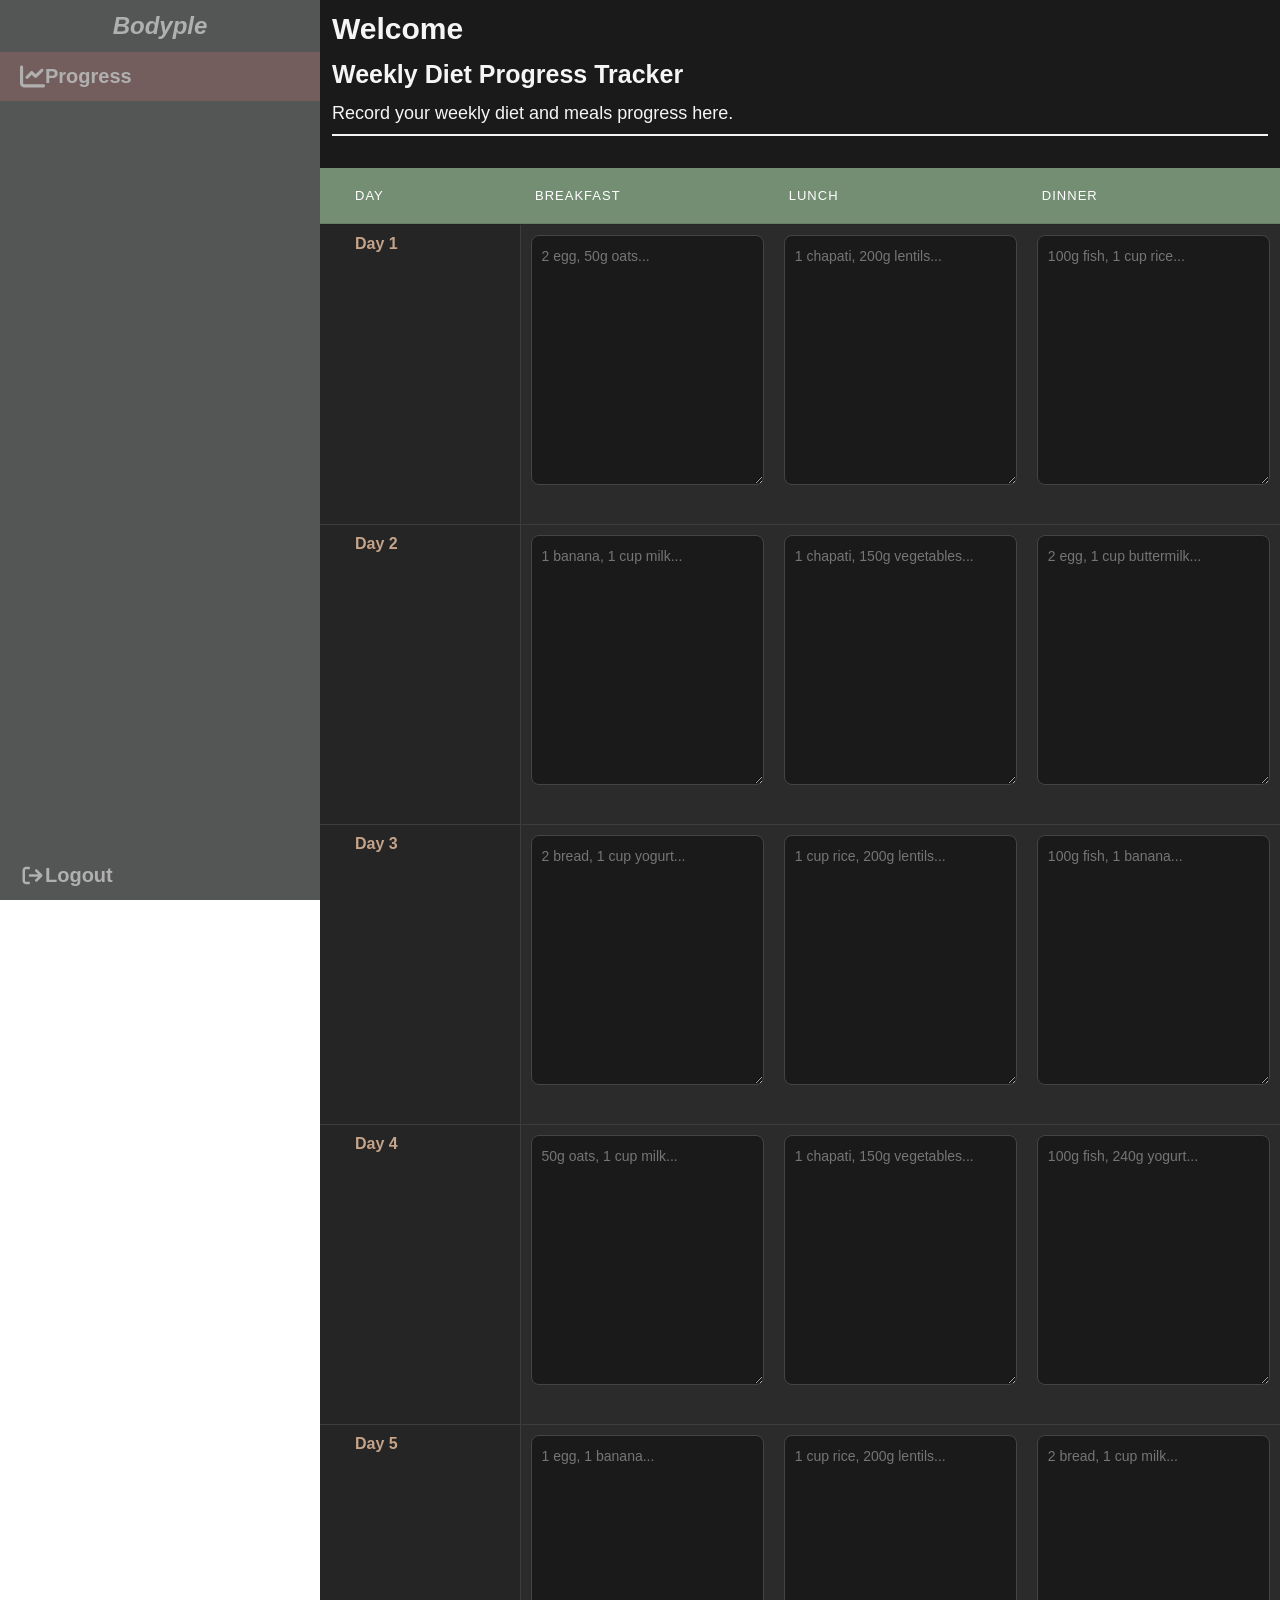
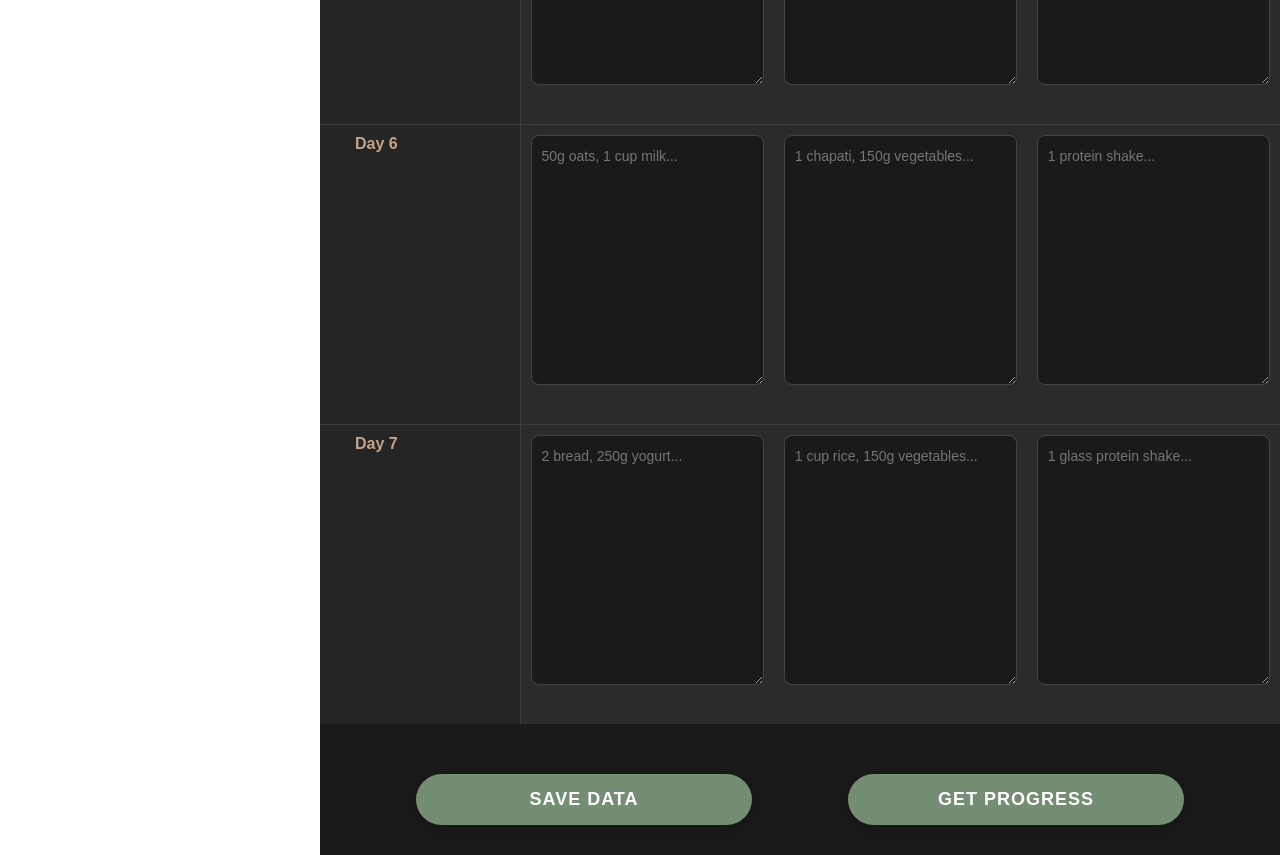
==== dashboard.html @ 3e93d2f7 "initialTest" ====
<!DOCTYPE html>
<html lang="en">

<head>
    <meta charset="UTF-8">
    <meta name="viewport" content="width=device-width, initial-scale=1.0">
    <title>Dashboard</title>
    <link rel="stylesheet" href="style.css">
</head>

<body>
    <div class="dashboard">
        <div class="dashboard_left">
            <div class="dashboardleftop">
                <div class="llogo">Bodyple</div>
                <button class="pgs">
                    <img src="images/chart-line-solid.svg" alt="">
                    <p>Progress</p>
                </button>
            </div>
            <button class="dashboardlefdown" onclick=logout()>
                <img src="images/arrow-right-from-bracket-solid-full.svg" alt="Logout">
                <span>Logout</span>
            </button>
        </div>

        <div class="dasboard_right">
            <div class="right_top">
                <h2 id="dasboard_name">Welcome</h2>
                <h3>Weekly Diet Progress Tracker</h3>
                <p>Record your weekly diet and meals progress here.</p>
            </div>

            <div class="table-container">
                <div class="table-wrapper">
                    <table>
                        <thead>
                            <tr>
                                <th>Day</th>
                                <th>Breakfast</th>
                                <th>Lunch</th>
                                <th>Dinner</th>
                            </tr>
                        </thead>
                        <tbody>
                            <tr>
                                <td>Day 1</td>
                                <td><textarea type="text" placeholder="2 egg, 50g oats..."></textarea></td>
                                <td><textarea type="text" placeholder="1 chapati, 200g lentils..."></textarea></td>
                                <td><textarea type="text" placeholder="100g fish, 1 cup rice..."></textarea></td>
                            </tr>
                            <tr>
                                <td>Day 2</td>
                                <td><textarea type="text" placeholder="1 banana, 1 cup milk..."></textarea></td>
                                <td><textarea type="text" placeholder="1 chapati, 150g vegetables..."></textarea></td>
                                <td><textarea type="text" placeholder="2 egg, 1 cup buttermilk..."></textarea></td>
                            </tr>
                            <tr>
                                <td>Day 3</td>
                                <td><textarea type="text" placeholder="2 bread, 1 cup yogurt..."></textarea></td>
                                <td><textarea type="text" placeholder="1 cup rice, 200g lentils..."></textarea></td>
                                <td><textarea type="text" placeholder="100g fish, 1 banana..."></textarea></td>
                            </tr>
                            <tr>
                                <td>Day 4</td>
                                <td><textarea type="text" placeholder="50g oats, 1 cup milk..."></textarea></td>
                                <td><textarea type="text" placeholder="1 chapati, 150g vegetables..."></textarea></td>
                                <td><textarea type="text" placeholder="100g fish, 240g yogurt..."></textarea></td>
                            </tr>
                            <tr>
                                <td>Day 5</td>
                                <td><textarea type="text" placeholder="1 egg, 1 banana..."></textarea></td>
                                <td><textarea type="text" placeholder="1 cup rice, 200g lentils..."></textarea></td>
                                <td><textarea type="text" placeholder="2 bread, 1 cup milk..."></textarea></td>
                            </tr>
                            <tr>
                                <td>Day 6</td>
                                <td><textarea type="text" placeholder="50g oats, 1 cup milk..."></textarea></td>
                                <td><textarea type="text" placeholder="1 chapati, 150g vegetables..."></textarea></td>
                                <td><textarea type="text" placeholder="1 protein shake..."></textarea></td>
                            </tr>
                            <tr>
                                <td>Day 7</td>
                                <td><textarea type="text" placeholder="2 bread, 250g yogurt..."></textarea></td>
                                <td><textarea type="text" placeholder="1 cup rice, 150g vegetables..."></textarea></td>
                                <td><textarea type="text" placeholder="1 glass protein shake..."></textarea></td>
                            </tr>
                        </tbody>
                    </table>
                </div>
            </div>
            <div class="dashboard-footer">
                <button class="save-dbtn" onclick=dailydata()>Save Data</button>
                <button class="save-btn" id="weekly-btn" onclick=weeklydata()>Get Progress</button>
            </div>
            <!-- <div class="progressReport">
                <h2>Progress Report</h2>
                <div class="container">
                    <div class="box1">
                        <i class="fa-solid fa-chart-simple" style="color: #b0b0b0;"></i>
                        <div class="progressBar">
                            <div class="progressHeader">
                                <h6>Perfomance: <span></span></h6>
                            </div>
                            <div class="progressPerc">
                                <div class="progress-fill"></div>
                            </div>
                            <p>Keep pushing!</p>
                        </div>
                    </div>
                    <div class="box2">
                        <div class="CalBar">
                            <div class="CaloHeader">
                                <h6>Calories</h6>
                            </div>
                            <div class="CaloPerc">
                                <div class="Protein-fill"></div>
                            </div>
                            <p class="detail-text-calo">0/0 kcal</p>
                        </div>
                    </div>
                    <div class="box3">
                        <div class="ProBar">
                            <div class="ProHeader">
                                <h6>Protein</h6>
                            </div>
                            <div class="ProPerc">
                                <div class="Protein-fill"></div>
                            </div>
                            <p class="detail-text-pro">0/0 g</p>
                        </div>
                    </div>
                </div>
                <div class="remarks_box">
                    Calculating your progress..
                </div>
            </div> -->
            <div class="container-main" >
                <h1 style="color: #f0f0f0; margin-bottom: 20px;">Daily Progress Report</h1>

                <div class="row-top">
                    <div class="performance-area">
                        <div style="color: #888; font-size: 18px; margin-bottom: 10px;"> PERFORMANCE</div>
                        <div class="score">0/100</div>
                        <div class="bar-outer">
                            <div class="bar-inner"></div>
                        </div>
                        <p style="color: #bbb; font-size: 14px;">Keep pushing!</p>
                    </div>

                    <div class="stats-sidebar">
                        <div class="stat-item">
                            <div class="stat-text">
                                <small style="font-size: 18px; color: #888;">CALORIES</small>
                                <h3>0%</h3>
                                <div class="mini-bar-bg">
                                    <div class="mini-bar-fill"></div>
                                </div>
                                <p>0 kcal / 0 kcal</p>
                            </div>
                        </div>

                        <div class="stat-item">
                            <div class="stat-text">
                                <small style="font-size: 18px; color: #888;">PROTEIN</small>
                                <h3>0%</h3>
                                <div class="mini-bar-bg">
                                    <div class="mini-bar-fill"></div>
                                </div>
                                <p>0 g / 0 g</p>
                            </div>
                        </div>
                    </div>
                </div>


                <div class="motivation-footer">
                    <div style="font-size: 12px; color: #888; letter-spacing: 1px;">USER INSIGHT & MOTIVATION</div>
                    <p style="margin-top: 10px;">Keep going, your consistency is paving the way to success. Fantastic
                        work!</p>
                </div>
            </div>
        </div>
    </div>
    <script src="dashboardProgress.js"></script>
</body>

</html>
---- style.css ----
* {
    margin: 0;
    padding: 0;
    box-sizing: border-box;
    font-family: 'Segoe UI', Tahoma, Geneva, Verdana, sans-serif;
}

.body {
    height: 100vh;
    display: flex;
    justify-content: center;
    align-items: center;
}

html body {
    overflow-x: hidden;
}


.container {
    display: flex;
    width: 100%;
    max-width: 999px;
    height: 550px;
    background: #fff;
    border-radius: 12px;
    overflow: hidden;
    box-shadow: 0 1.6px 3.6px 0 rgb(0 0 0 / 13%), 0 0.3px 0.9px 0 rgb(0 0 0 / 11%);
}

/* Left Panel Styles */
.left-panel {
    flex: 1.2;
    background-image: url(https://i.pinimg.com/736x/51/db/42/51db42133c9715c18a7c835ff984e2db.jpg);
    color: white;
    padding: 40px;
    position: relative;
    display: flex;
    flex-direction: column;
    justify-content: center;
    background-repeat: no-repeat;
    background-size: cover;
}

.logo {
    font-size: 24px;
    font-weight: bold;
    font-style: italic;
    position: absolute;
    top: 30px;
    left: 30px;
}

.hero-content h1 {
    font-size: 2.2rem;
    line-height: 1.1;
    z-index: 2;
    position: relative;
    text-transform: uppercase;
}

.hero-content span {
    color: #ff4d6d;
}

.model-img {
    position: absolute;
    bottom: 0;
    right: 0;
    height: 90%;
    opacity: 0.8;
}

/* Right Panel Styles */
.right-panel {
    flex: 1;
    padding: 50px 40px;
    display: flex;
    align-items: center;
}

.login-box {
    width: 100%;
}

.login-box h2 {
    font-size: 1.5rem;
    color: #333;
    margin-bottom: 5px;
}

.login-box p {
    font-size: 0.9rem;
    color: #777;
    margin-bottom: 30px;
}

.input-group {
    margin-bottom: 15px;
}

.input-group input {
    width: 100%;
    padding: 12px;
    border: 1px solid #ddd;
    border-radius: 5px;
    outline: none;
    background: #fdfdfd;
}

.options {
    display: flex;
    justify-content: space-between;
    font-size: 0.8rem;
    margin-bottom: 25px;
    color: #7d2a3f;
}

.options a {
    text-decoration: none;
    color: #7d2a3f;
}

.login-btn {
    width: 100%;
    padding: 12px;
    background-color: #7d2a3f;
    border: none;
    color: white;
    border-radius: 5px;
    cursor: pointer;
    font-size: 1rem;
    transition: 0.3s;
}

.login-btn:hover {
    background-color: #5a1e2d;
}

.signup-link {
    text-align: center;
    margin-top: 20px;
    font-size: 0.85rem;
}

.signup-link a {
    color: #7d2a3f;
    text-decoration: none;
    font-weight: bold;
}

.footer-text {
    font-size: 0.65rem;
    color: #aaa;
    margin-top: 40px;
    text-align: center;
}

label {
    display: flex;
    gap: 2px;
}

@media (max-width: 768px) {
    .container {
        flex-direction: column;
        width: 90%;
        height: auto;

    }

    .left-panel {
        display: none;
    }

    .input-group input {
        padding: 15px;
    }

    .login-btn {
        padding: 20px;
    }

    .container {
        background: transparent;
    }

    .body {
        background-image:
            linear-gradient(rgba(36, 36, 36, 0.9), rgba(0, 0, 0, 0.9)),
            url(https://i.pinimg.com/736x/51/db/42/51db42133c9715c18a7c835ff984e2db.jpg);
        background-size: cover;
        background-position: center;
        background-repeat: no-repeat;
    }

    .login-box h2 {
        color: white;
    }

    .login-box p {
        color: whitesmoke;
    }

    .options,
    .options a {
        color: aliceblue;
    }

    .signup-link a {
        color: whitesmoke;
    }

    .footer-text {
        color: #dadada;
    }

    .input-group {
        margin-bottom: 20px;
    }

    .login-box h2 {
        margin-bottom: 10px;
    }
}

@media (max-width: 450px) {
    .login-box p {
        margin-bottom: 18px;
    }

    .footer-text {
        margin-top: 14px;
    }

    .container {
        box-shadow: none;
    }

    .right-panel {
        padding: 0px;

    }

    .login-btn {
        padding: 12px;
    }

    .input-group input {
        padding: 10px;
    }

}

@media (max-width: 360px) {
    .login-box h2 {
        font-size: 1.2rem;
    }

    .login-box p {
        font-size: 0.8rem;
    }

    .options {
        font-size: 0.8rem;
    }
}

/* DETAIL.HTML-PAGE */
.hp-page-container {
    font-family: 'Segoe UI', Arial, sans-serif;
    margin: 0;
    padding: 0;
    background-color: #ffffff;
    color: #2d3436;
    display: flex;
    justify-content: center;
    align-items: center;
    min-height: 100vh;
}

.hp-content-layout {
    display: flex;
    max-width: 1100px;
    width: 90%;
    gap: 80px;
    align-items: center;
    padding: 40px 0;
}

.hp-inputs-column h1 {
    color: #2d3436;
}

.hp-inputs-column {
    flex: 1;
    width: 100%;
}

.hp-info-column {
    flex: 1;
}

.hp-hero-heading {
    font-size: 36px;
    margin-bottom: 20px;
    color: #00b894;
    line-height: 1.2;
}

.hp-section-label {
    font-size: 24px;
    margin-bottom: 30px;
    font-weight: 400;
    color: #636e72;
}

.hp-description-para {
    line-height: 1.8;
    font-size: 18px;
    color: #636e72;
}

.hp-field-wrapper {
    margin-bottom: 30px;
}

.hp-input-tag {
    display: block;
    font-size: 13px;
    text-transform: uppercase;
    letter-spacing: 1.5px;
    margin-bottom: 8px;
    font-weight: 800;
    color: #2d3436;
}

.height {
    display: flex
}

.hp-text-input {
    width: 100%;
    padding: 12px 0;
    font-size: 18px;
    border: none;
    border-bottom: 2px solid #dfe6e9;
    outline: none;
    transition: all 0.3s ease;
    background: transparent;
}

.hp-text-input:focus {
    border-bottom: 2px solid #00b894;
}

.hp-submit-button {
    margin-top: 20px;
    padding: 16px 55px;
    background-color: #00b894;
    color: white;
    border: none;
    border-radius: 6px;
    font-size: 16px;
    font-weight: bold;
    cursor: pointer;
    transition: all 0.3s cubic-bezier(0.4, 0, 0.2, 1);
}

.hp-submit-button:hover {
    background-color: #00947a;
    box-shadow: 0 10px 20px rgba(0, 184, 148, 0.25);
    transform: translateY(-3px);
}

#options {
    font-family: inherit;
    font-size: 14px;
    color: #555;
    background-color: transparent;
    padding: 8px 30px 8px 10px;
    border: 1px solid #ccc;
    border-radius: 4px;
    cursor: pointer;
    appearance: none;
    -webkit-appearance: none;
    background-image: url("data:image/svg+xml;charset=UTF-8,%3csvg xmlns='http://www.w3.org/2000/svg' viewBox='0 0 24 24' fill='none' stroke='%23888' stroke-width='2' stroke-linecap='round' stroke-linejoin='round'%3e%3cpolyline points='6 9 12 15 18 9'%3e%3c/polyline%3e%3c/svg%3e");
    background-repeat: no-repeat;
    background-position: right 8px center;
    background-size: 12px;

}

#options:hover,
#options:focus {
    outline: none;
    border-color: #00c096;
}

.height input {
    flex: 1;
}

@media (max-width: 600px) {
    #options {
        font-size: 16px;
    }
}

@media (max-width: 850px) {
    .hp-content-layout {
        flex-direction: column-reverse;
        text-align: left;
        gap: 50px;
        padding: 20px 0;
    }
}



.plan-container {
    background-image: linear-gradient(rgba(36, 36, 36, 0.9), rgba(0, 0, 0, 0.9)), url(https://i.pinimg.com/736x/51/db/42/51db42133c9715c18a7c835ff984e2db.jpg);
    background-repeat: no-repeat;
    background-size: cover;
    color: white;
    padding: 20px;
    font-family: 'Segoe UI', Tahoma, Geneva, Verdana, sans-serif;
    min-height: 100vh;
}

.plan-header {
    display: flex;
    justify-content: space-between;
    align-items: center;
    border-bottom: 1px solid #444;
    padding-bottom: 15px;
    margin-bottom: 20px;
}

.brand {
    font-style: italic;
    font-weight: bold;
    font-size: 24px;
}

.plan-info {
    text-align: center;
}

.plan-info h1 {
    margin: 0;
    font-size: 28px;
    letter-spacing: 1px;
}

.fit-text {
    color: #ff4d4d;
    font-weight: bold;
}

.plan-body {
    display: flex;
    gap: 20px;
}

.workout-box {

    flex: 1;
    background-color: #a3b18a;
    color: #1b1b1b;
    padding: 25px;
    border-radius: 15px;

}

.workout-box h3 {

    background-color: #588157;
    color: white;
    padding: 8px 15px;
    border-radius: 20px;
    font-size: 18px;
    margin-top: 15px;

}

.workout-box li {

    padding: 5px 0;
    border-bottom: 1px solid rgba(0, 0, 0, 0.1);

}

.diet-box {
    flex: 1;
    background-color: #a3b18a;

    color: #1b1b1b;
    padding: 25px;
    border-radius: 15px;
}

.section-title {
    text-align: center;
    font-weight: bold;
    font-size: 22px;
    margin-bottom: 20px;
    text-transform: uppercase;
}

.diet-box h3 {
    background-color: #588157;
    color: white;
    padding: 8px 15px;
    border-radius: 20px;
    font-size: 18px;
    margin-top: 15px;
}

.diet-box ul,
.workout-box ul {

    padding: 10px 20px;
}

.diet-box li {
    padding: 5px 0;
    border-bottom: 1px solid rgba(0, 0, 0, 0.1);
}

.plan-footer {
    text-align: center;
    margin-top: 30px;
    font-size: 12px;
    color: #888;
}

.workout-box h2 {
    text-align: center;
}

@media (max-width:500px) {
    .plan-body {
        flex-direction: column;
    }

    .plan-header {
        flex-direction: column;
        align-items: flex-start;
        gap: 12px;
    }

    .plan-info {
        text-align: left;
    }

}

/* Dashboard */
.dashboardbtn {
    display: flex;
    justify-content: center;
    margin-top: 30px;
}

.dashboardbtn button {
    color: white;
    background-color: #588157;
    border: 1px solid #588157;
    border-radius: 20px;
    cursor: pointer;
    font-size: 18px;
    padding: 12px 20px;
    font-weight: bold;
}

.dashboard {
    width: 100%;
    display: flex;


}

.dashboardleftop {
    display: flex;
    flex-direction: column;
}

.dashboard .dashboard_left {
    width: 25%;
    display: flex;
    flex-direction: column;
    justify-content: space-between;
    height: 100vh;
    background: #545555;
    position: sticky;
    top: 0;
    flex-shrink: 0;
}

.dashboard .dasboard_right {
    width: 75%;
    background: #1a1a1a;
}

.dashboard .dasboard_right .right_top {
    display: flex;
    flex-direction: column;
    gap: 14px;
    padding: 12px;
}

.dashboard .dasboard_right .right_top h2 {
    font-size: 30px;
    color: whitesmoke;
}

.dashboard .dasboard_right .right_top h3 {
    font-size: 25px;
    color: whitesmoke;
}

.dashboard .dasboard_right .right_top p {
    font-size: 18px;
    color: whitesmoke;
    padding-bottom: 10px;
    border-bottom: 2px solid whitesmoke;
}

.dashboard_left .llogo {
    font-size: 24px;
    font-weight: bold;
    font-style: italic;
    color: #b0b0b0;
    top: 0;
    left: 0;
    padding: 12px 20px;
    text-align: center;
}

.dashboard_left .pgs {
    display: flex;
    align-items: center;
    background: #745d5d;
    padding: 12px 20px;
    cursor: pointer;
    border: none;
}

.dashboard_left .pgs p {
    font-size: 20px;
    color: #b0b0b0;
    font-weight: bold;
}

.dashboard_left .pgs img {
    width: 25px;
}

.dashboardlefdown img {
    width: 25px;
}

.dashboardlefdown {
    background-color: transparent;
    cursor: pointer;
    border: none;
}

.dashboardlefdown:hover {
    background-color: #745d5d;
}

.dashboard .dashboard_left .dashboardlefdown {
    display: flex;
    align-items: center;
    font-size: 20px;
    color: #b0b0b0;
    font-weight: bold;
    padding: 12px 20px;
}

table {
    width: 100%;
    border-collapse: collapse;
    font-family: 'Inter', 'Segoe UI', Roboto, sans-serif;
    background-color: #2b2b2b;
    color: #ffffff;
    overflow: hidden;
    margin: 20px 0;
}

thead th {
    background-color: #748e73;
    color: #ffffff;
    padding: 20px 15px;
    text-align: left;
    font-weight: 500;
    text-transform: uppercase;
    font-size: 13px;
    letter-spacing: 1px;
    border-bottom: 2px solid rgba(0, 0, 0, 0.1);
}

thead th:first-child,
tbody td:first-child {
    width: 200px;
    padding-left: 35px;
    padding-right: 35px;
}

tbody td:first-child {
    color: #c5a48a;
    font-weight: 700;
    font-size: 16px;
    background-color: rgba(0, 0, 0, 0.15);
    border-right: 1px solid #3d3d3d;
}

tbody td {
    vertical-align: top;
    border-bottom: 1px solid #3d3d3d;
    padding: 10px;
}

table textarea {
    width: 100%;
    min-height: 250px;
    padding: 10px;
    background-color: #1a1a1a;
    border: 1px solid #444;
    border-radius: 8px;
    color: #ffffff;
    font-family: inherit;
    font-size: 14px;
    resize: vertical;
    outline: none;
    box-sizing: border-box;
    display: block;
    overflow: hidden;
    line-height: 1.5;
}

table textarea:focus {
    border-color: #c5a48a;
    background-color: #222;
}

tbody tr:hover {
    background-color: rgba(255, 255, 255, 0.02);
}

tbody tr:last-child td {
    border-bottom: none;
}

tbody tr {
    height: 300px;
}

@media (max-width: 768px) {

    thead th:first-child,
    tbody td:first-child {
        width: 120px;
        padding-left: 15px;
        padding-right: 15px;
    }
}

.dashboard {
    width: 100%;
    display: flex;
    min-height: 100vh;
}

.table-wrapper {
    overflow-x: auto;
    width: 100%;
}


@media (max-width: 1024px) {


    .dashboard_left .pgs p,
    .dashboard_left .llogo,
    .dashboardlefdown span {
        display: block;
    }

    .dashboard .dasboard_right {
        width: calc(100% - 80px);
    }
}

@media (max-width: 768px) {
    .dashboard {
        flex-direction: column;
    }


    .dashboardleftop {
        flex-direction: row;
        align-items: center;
        gap: 15px;

    }

    .dashboard_left .llogo {
        display: block;
        padding: 0 10px;
        font-size: 18px;
    }

    .dashboard .dasboard_right {
        width: 100%;
        padding: 10px;
    }

    .dashboard .dasboard_right .right_top h2 {
        font-size: 24px;
    }

    thead th {
        padding: 12px 8px;
        font-size: 11px;
    }

    tbody td {
        padding: 10px 5px;
    }

    thead th:first-child,
    tbody td:first-child {
        width: 80px;
        padding-left: 10px;
        font-size: 14px;
    }

    table input[type="text"] {
        padding: 8px;
        font-size: 12px;
    }
}

@media (max-width: 480px) {
    .right_top h3 {
        font-size: 18px;
    }

    .right_top p {
        font-size: 14px;
    }
}

.table-wrapper {
    width: 100%;
    overflow-x: auto;
    -webkit-overflow-scrolling: touch;
}

@media screen and (max-width: 768px) {
    .dashboard {
        flex-direction: row !important;
    }

    .dashboard .dashboard_left {
        width: 20% !important;
        height: 100vh !important;
        position: sticky;
        top: 0;
        flex-shrink: 0;
        justify-content: space-between;
    }

    .dashboard_left .pgs {
        width: 100%;
    }

    .dashboardleftop {
        flex-direction: column !important;
        align-items: center;
        gap: 15px;
        margin-top: 10px;
    }

    .dashboard_left .pgs p,
    .dashboard_left .dashboardlefdown span {
        display: none !important;
    }

    .dashboard .dasboard_right {
        width: 80% !important;
        padding: 15px !important;
    }

    table {
        min-width: 600px !important;
    }
}

@media screen and (max-width: 768px) {
    tbody tr {
        height: auto !important;
    }

    table textarea {
        min-height: 120px !important;
        font-size: 13px;
    }

}

@media screen and (max-width: 500px) {

    .dashboard {
        flex-direction: column !important;
        padding-bottom: 47px !important;
    }

    .dashboard .dashboard_left {
        position: fixed !important;
        bottom: 0 !important;
        top: auto !important;
        left: 0 !important;
        width: 100% !important;
        height: 50px !important;
        background-color: #545555 !important;
        display: flex !important;
        flex-direction: row !important;
        justify-content: space-evenly !important;
        align-items: center !important;
        z-index: 99999 !important;
        padding: 0 !important;
        margin: 0 !important;
        border-top: 2px solid #444;
    }

    .dashboard_left .llogo {
        display: none !important;
    }

    .dashboardleftop {
        display: flex !important;
        flex-direction: row !important;
        width: 45% !important;
        justify-content: center !important;
        margin-top: 0px;


        background: #745d5d;

        cursor: pointer;
        border-radius: 10px;

    }

    .pgs,
    .dashboardlefdown {
        border-radius: 10px !important;
        display: flex !important;
        flex-direction: column !important;
        align-items: center !important;
        justify-content: center !important;
        width: 45% !important;
        gap: 4px !important;
    }

    .dashboard_left img {
        width: 22px !important;
        height: 22px !important;
    }

    .dashboard_left p,
    .dashboard_left span {
        font-size: 10px !important;
        color: #b0b0b0 !important;
        margin: 0 !important;
        font-weight: normal !important;
        text-transform: capitalize;
    }

    .dashboard .dasboard_right {
        width: 100% !important;
        padding: 0px !important;
    }

    table {
        min-width: 400px !important;
    }

}

.dashboard-footer {
    display: flex;
    justify-content: space-evenly;
    padding: 30px 0;
    width: 100%;
}

.save-btn,
.save-dbtn {
    background-color: #748e73;
    color: white;
    border: none;
    padding: 15px 40px;
    font-size: 18px;
    font-weight: bold;
    border-radius: 30px;
    cursor: pointer;
    transition: all 0.3s ease;
    box-shadow: 0 4px 15px rgba(0, 0, 0, 0.2);
    text-transform: uppercase;
    letter-spacing: 1px;
    width: 35%;
}

.save-btn:hover {
    background-color: #588157;
    transform: translateY(-2px);
    box-shadow: 0 6px 20px rgba(0, 0, 0, 0.3);
}

.save-dbtn:hover {
    background-color: #588157;
    transform: translateY(-2px);
    box-shadow: 0 6px 20px rgba(0, 0, 0, 0.3);
}

.save-btn:active {
    transform: translateY(0);
}

.dashboard-footer button {
    display: flex;
    justify-content: center;
    align-items: center;
}

.save-dbtn:active {
    transform: translateY(0);
}

@media screen and (max-width: 500px) {
    /* .dashboard-footer {
        padding: 20px 10px 100px 10px; 
    } */

    .save-dbtn,
    .save-btn {
        width: 40%;
        font-size: 14px;
    }

    .dashboard-footer button {
        padding: 15px 15px;
    }

    .save-btn,
    .save-dbtn {
        border-radius: 15px;
    }

}

/* PROGRESS BAR */
.container-main {
    max-width: 850px;
    margin: auto;
    height: auto;
    padding: 20px 50px;
    display: none;
}

.row-top {
    display: flex;
    flex-wrap: wrap;
    gap: 15px;
    margin-bottom: 15px;
}

.performance-area {
    flex: 2;
    background: #1a1a1a;
    border-radius: 20px;
    padding: 25px;
    border: 1px solid #2a2a2a;
}

.score {
    font-size: 32px;
    font-weight: bold;
    color: #fff;
    margin-top: 100px;
}

.stats-sidebar {
    flex: 1;
    display: flex;
    flex-direction: column;
    gap: 15px;
}

.stat-item {
    background: #1a1a1a;
    border-radius: 20px;
    padding: 15px;
    border: 1px solid #2a2a2a;
}

.stat-text h3 {
    margin: 5px 0;
    color: #fff;
}

.stat-text p {
    margin: 0;
    font-size: 12px;
    color: #777;
}

.bar-outer {
    background: #333;
    height: 10px;
    border-radius: 5px;
    margin: 15px 0;
}

.bar-inner {
    height: 100%;
    border-radius: 5px;
}

.mini-bar-bg {
    background: #333;
    height: 6px;
    border-radius: 3px;
    margin: 8px 0;
}

.mini-bar-fill {
    height: 100%;
    border-radius: 3px;
}

.motivation-footer {
    background: #1a1a1a;
    border-radius: 20px;
    padding: 20px;
    border: 1px solid #2a2a2a;
    color: #eee;
}

@media screen and (max-width: 500px) {
    .container-main {
        padding: 12px;
    }
}

@media screen and (max-width: 400px) {

    .save-dbtn,
    .save-btn {
        font-size: 10px;
    }
}
/* Index Page */
/* Container Wrapper to isolate styles */
.fb-landing-wrapper {
    background-color: #0D0D0D;
    color: #FFFFFF;
    font-family: 'Inter', sans-serif;
    min-height: 100vh;
    width: 100%;
    margin: 0;
    padding: 0;
    position: relative;
    overflow-x: hidden;
}

/* Navbar with Unique Classes */
.fb-navbar {
    display: flex;
    justify-content: space-between;
    align-items: center;
    padding: 20px 80px;
    background: rgba(13, 13, 13, 0.9);
    position: sticky;
    top: 0;
    z-index: 999;
}

.fb-logo {
    font-size: 24px;
    font-weight: 700;
}

.fb-nav-links {
    display: flex;
    gap: 30px;
    list-style: none;
}

.fb-nav-links a {
    color: #A0A0A0;
    text-decoration: none;
    transition: 0.3s;
}

.fb-nav-links a.fb-active, 
.fb-nav-links a:hover {
    color: #CCFF33;
}

/* Specific Buttons */
.fb-btn-primary {
    background-color: #CCFF33;
    color: #000;
    padding: 12px 24px;
    border: none;
    border-radius: 8px;
    font-weight: bold;
    cursor: pointer;
}

.fb-btn-login {
    background: transparent;
    color: white;
    border: 1px solid #333;
    padding: 12px 24px;
    border-radius: 8px;
    margin-right: 12px;
}

/* Hero Section Scoped */
.fb-hero {
    display: flex;
    align-items: center;
    padding: 100px 80px;
    gap: 40px;
}

.fb-main-title {
    font-size: 80px;
    line-height: 1.1;
    font-weight: 900;
    margin-bottom: 24px;
}

.fb-highlight {
    color: #CCFF33;
}

.fb-hero-desc {
    color: #A0A0A0;
    max-width: 480px;
    font-size: 18px;
    margin-bottom: 32px;
}

/* Dashboard Cards Scoped */
.fb-dashboard-preview {
    flex: 1;
    position: relative;
    height: 400px;
}

.fb-card {
    background: #1A1A17;
    padding: 24px;
    border-radius: 16px;
    border: 1px solid #2A2A2A;
    width: 280px;
    position: absolute;
    box-shadow: 0 20px 40px rgba(0,0,0,0.4);
}

.fb-card-calories {
    top: 20px;
    right: 40px;
}

.fb-card-intake {
    bottom: 20px;
    left: 40px;
}

.fb-label {
    font-size: 10px;
    color: #888;
    letter-spacing: 1px;
}

.fb-stat-val {
    font-size: 32px;
    margin: 10px 0;
}

.fb-stat-val small {
    font-size: 14px;
    color: #888;
}

.fb-chart {
    display: flex;
    align-items: flex-end;
    gap: 6px;
    height: 50px;
    margin-bottom: 12px;
}

.fb-bar {
    flex: 1;
    background: #333;
    border-radius: 2px;
}

.fb-highlight-bar {
    background: #CCFF33;
}

.fb-progress-bar {
    width: 100%;
    height: 6px;
    background: #333;
    border-radius: 10px;
    margin: 15px 0;
}

.fb-progress-fill {
    height: 100%;
    background: #CCFF33;
    border-radius: 10px;
}

.fb-trend {
    font-size: 12px;
    color: #CCFF33;
}
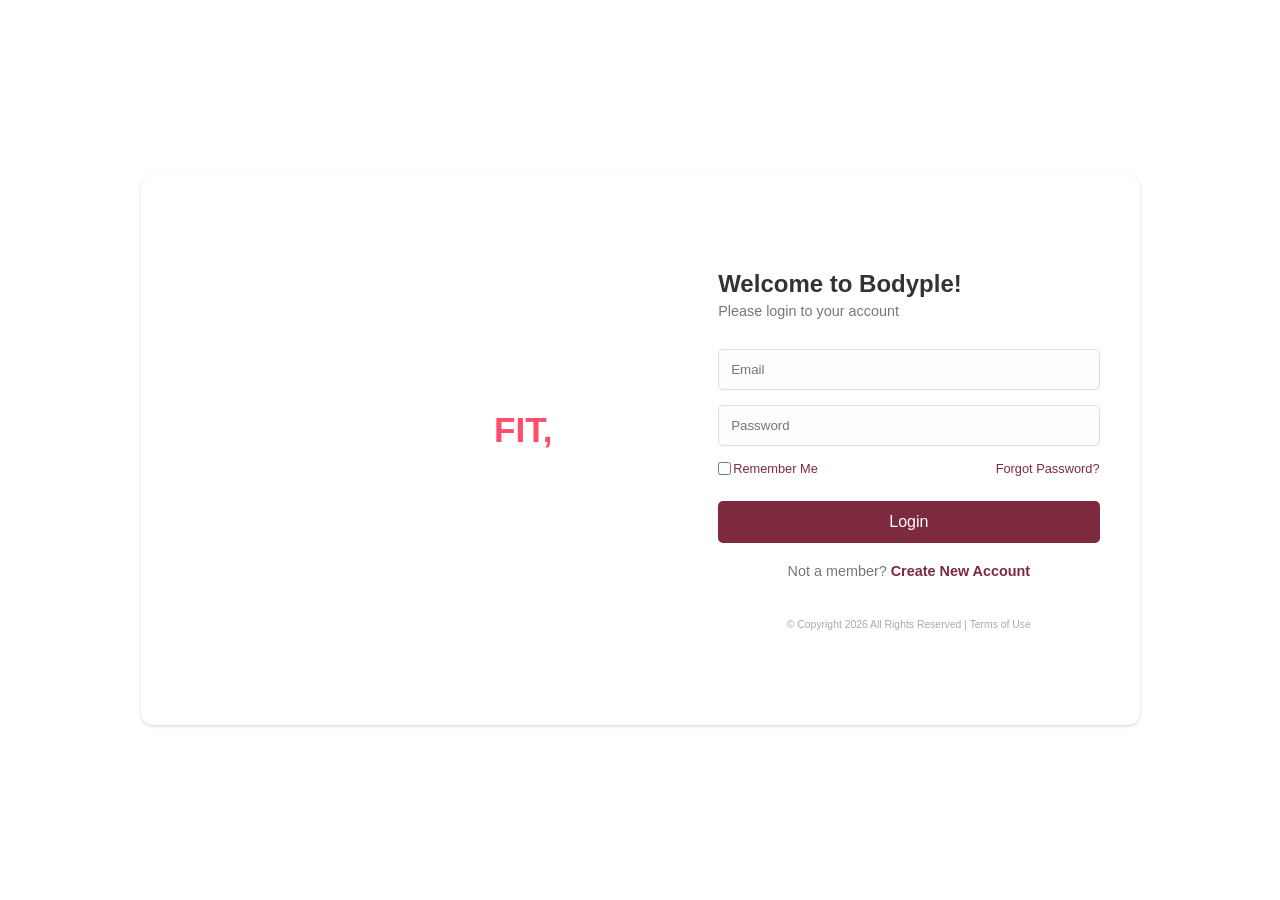
==== commit e3441662: "Frontend initial setup" ====
--- a/dashboard.html
+++ b/dashboard.html
@@ -2,6 +2,13 @@
 <html lang="en">
 
 <head>
+    <script>
+        const userId = localStorage.getItem("user_id");
+    
+        if (!userId || userId === "null" || userId === "undefined") {
+            window.location.replace("index.html");
+        }
+    </script>
     <meta charset="UTF-8">
     <meta name="viewport" content="width=device-width, initial-scale=1.0">
     <title>Dashboard</title>
@@ -90,52 +97,12 @@
                 </div>
             </div>
             <div class="dashboard-footer">
-                <button class="save-dbtn" onclick=dailydata()>Save Data</button>
-                <button class="save-btn" id="weekly-btn" onclick=weeklydata()>Get Progress</button>
+                <button class="save-dbtn" id="save-btn" onclick="saveDietToDB()">Save Data</button>
+                <button class="save-dbtn" id="edit-btn" onclick="toggleEditMode()"
+                    style="display: none; background-color: #748e73;">Edit Data</button>
+                <button class="save-btn" id="weekly-btn" onclick="weeklydata()">Get Progress</button>
             </div>
-            <!-- <div class="progressReport">
-                <h2>Progress Report</h2>
-                <div class="container">
-                    <div class="box1">
-                        <i class="fa-solid fa-chart-simple" style="color: #b0b0b0;"></i>
-                        <div class="progressBar">
-                            <div class="progressHeader">
-                                <h6>Perfomance: <span></span></h6>
-                            </div>
-                            <div class="progressPerc">
-                                <div class="progress-fill"></div>
-                            </div>
-                            <p>Keep pushing!</p>
-                        </div>
-                    </div>
-                    <div class="box2">
-                        <div class="CalBar">
-                            <div class="CaloHeader">
-                                <h6>Calories</h6>
-                            </div>
-                            <div class="CaloPerc">
-                                <div class="Protein-fill"></div>
-                            </div>
-                            <p class="detail-text-calo">0/0 kcal</p>
-                        </div>
-                    </div>
-                    <div class="box3">
-                        <div class="ProBar">
-                            <div class="ProHeader">
-                                <h6>Protein</h6>
-                            </div>
-                            <div class="ProPerc">
-                                <div class="Protein-fill"></div>
-                            </div>
-                            <p class="detail-text-pro">0/0 g</p>
-                        </div>
-                    </div>
-                </div>
-                <div class="remarks_box">
-                    Calculating your progress..
-                </div>
-            </div> -->
-            <div class="container-main" >
+            <div class="container-main">
                 <h1 style="color: #f0f0f0; margin-bottom: 20px;">Daily Progress Report</h1>
 
                 <div class="row-top">
--- a/style.css
+++ b/style.css
@@ -736,7 +736,7 @@
     resize: vertical;
     outline: none;
     box-sizing: border-box;
-    display: block;
+    display: block; 
     overflow: hidden;
     line-height: 1.5;
 }
@@ -1043,9 +1043,6 @@
 }
 
 @media screen and (max-width: 500px) {
-    /* .dashboard-footer {
-        padding: 20px 10px 100px 10px; 
-    } */
 
     .save-dbtn,
     .save-btn {
@@ -1337,4 +1334,5 @@
 .fb-trend {
     font-size: 12px;
     color: #CCFF33;
-}+}
+
